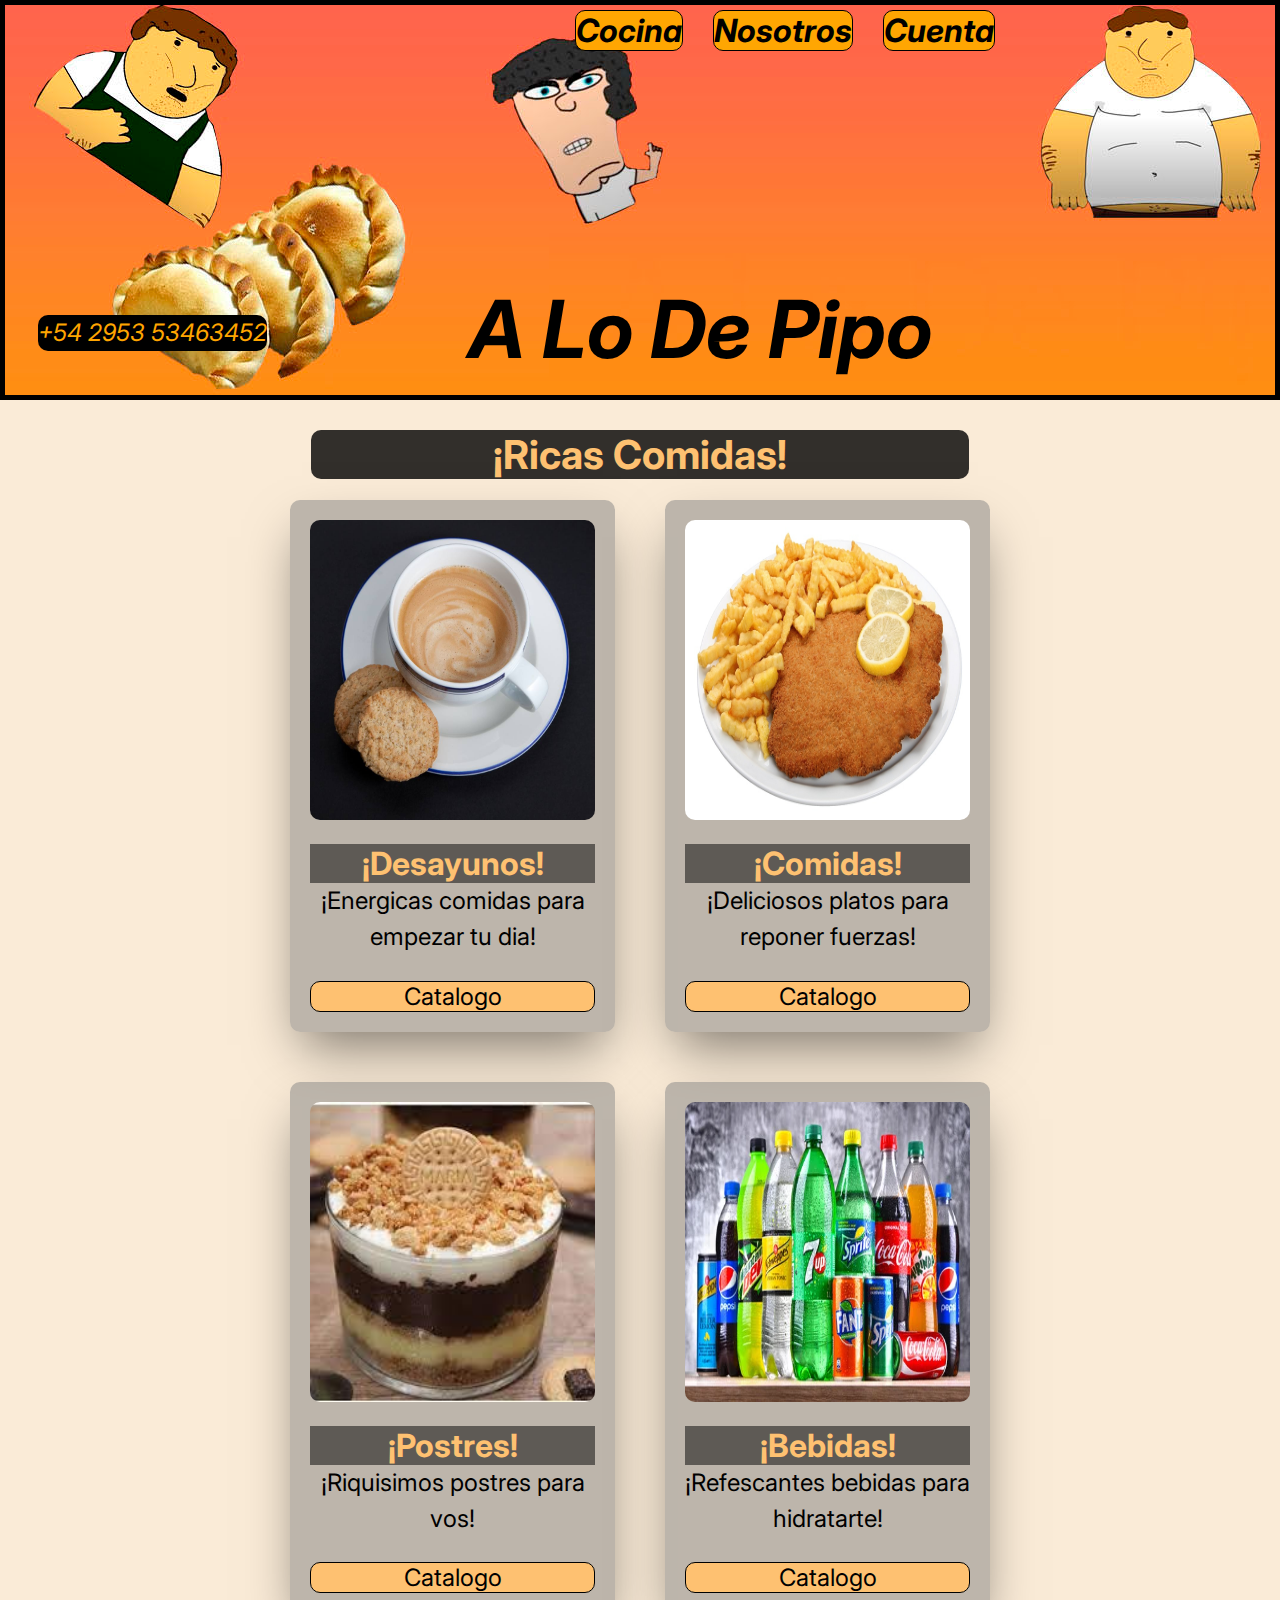
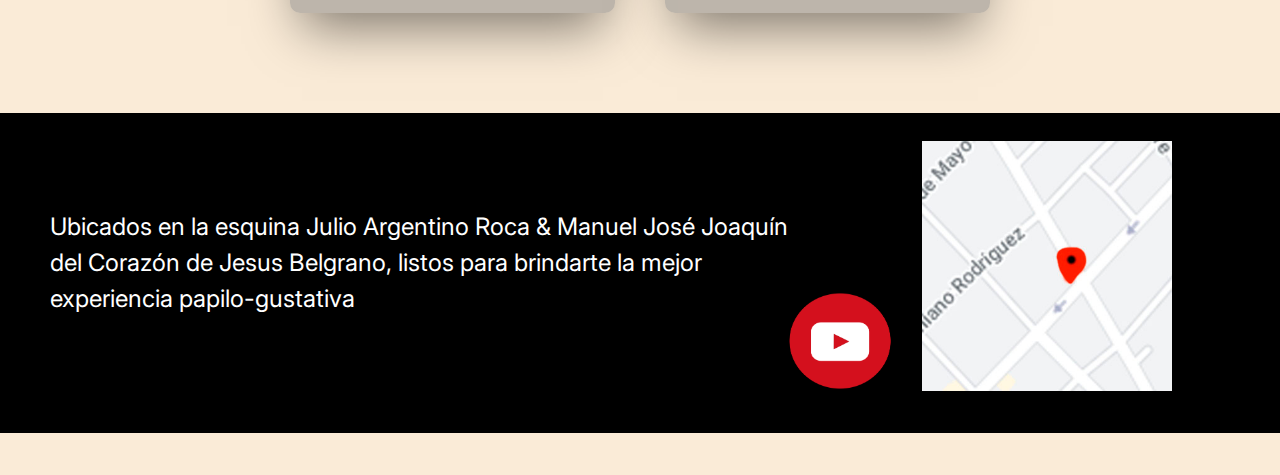
==== index.html @ 3f677324 "inicio de proyecto" ====
<!DOCTYPE html>
<html lang="en">

<head>
  <!--Generales default-->
  <meta charset="UTF-8" />
  <meta http-equiv="X-UA-Compatible" content="IE=edge" />
  <meta name="viewport" content="width=device-width, initial-scale=1.0" />
  <title>A Lo De Pipo</title>

  <!--Estilos-->
  <link rel="stylesheet" href="./Styles/style.css">

  <!--Fuentes-->
  <link rel="preconnect" href="https://fonts.googleapis.com">
  <link rel="preconnect" href="https://fonts.gstatic.com" crossorigin>
  <link href="https://fonts.googleapis.com/css2?family=Inter:wght@100;600;900&display=swap" rel="stylesheet">
</head>

<body>
    <!--HEADER-->
  <header class="header">
    <div class="header__content container">
      <!--Navbar-->
      <nav>
        <ul class="content__navbar ">
          <li class="sections"><a href="./index.html">Cocina</a></li>
          <li class="sections"><a href="./pages/sobrenosotros.html">Nosotros</a></li>
          <li class="sections"><a href="./pages/cuenta.html">Cuenta</a></li>
        </ul>
        <span>🌭</span>
      </nav>
      <!--Telefono-->
      <p class="numero_contacto">+54 2953 53463452</p>
    </div>
    <!--Titulo principal-->
    <h1 class="h1">A Lo De Pipo</h1>
  </header>

    <!--MAIN-->
  <main>
    <!--Encabezado principal-->
    <section class="menu container">
      <h2 class="menu__title">¡Ricas Comidas!</h2>
      <div class="menu__grid">

    <!--Tarjetas-->
        <article class="card container">
          <div class="card__header">
            <img src="./Assets/desayuno.jpg" alt="desayuno" width="300" height="300" />
          </div>
          <h3 class="card__title">¡Desayunos!</h3>
          <p class="card__description">
            ¡Energicas comidas para empezar tu dia!
          </p>
          <a class="card__link" href="./pagina de comidas/desayunos.html">Catalogo</a>
        </article>

        <article class="card container">
          <div class="card__header">
            <img src="./Assets/milanesa.jpg" alt="comidas" width="300" height="300" />
          </div>
          <h3 class="card__title">¡Comidas!</h3>
          <p class="card__description">
            ¡Deliciosos platos para reponer fuerzas!
          </p>
          <a class="card__link" href="./pagina de comidas/comidas.html">Catalogo</a>
        </article>

        <article class="card container">
          <div class="card__header">
            <img src="./Assets/postre.jpg" alt="postre" width="300" height="300" />
          </div>
          <h3 class="card__title">¡Postres!</h3>
          <p class="card__description">¡Riquisimos postres para vos!</p>
          <a class="card__link" href="./pagina de comidas/postres.html">Catalogo</a>
        </article>

        <article class="card container">
          <div class="card__header">
            <img src="./Assets/Bebidas.jpg" alt="bebidas" width="300" height="300" />
          </div>
          <h3 class="card__title">¡Bebidas!</h3>
          <p class="card__description">¡Refescantes bebidas para hidratarte!</p>
          <a class="card__link" href="./pagina de comidas/bebidas.html">Catalogo</a>
        </article>
      </div>

    </section>
  </main>

    <!--FOOTER-->
  <footer>
    <!--Texto de footer-->
    <div class="texto_footer">
      <p>Ubicados en la esquina Julio Argentino Roca & Manuel José Joaquín del Corazón de Jesus Belgrano, listos para
        brindarte la mejor experiencia papilo-gustativa</p>
    </div>
    <!--footer media-->
    <div class="media_footer">
      <a href="https://youtu.be/0sx2lYN2UpE?t=75"><img src="./Assets/YoutubeLogo.png" alt="YTlogo" width="150"height="100"></a>
      <img src="./Assets/map.jpg" alt="mapa" width="250" height="250">
    </div>
  </footer>
</body>

</html>
---- Styles/style.css ----
/*Cosas Generales*/
* {
    margin: 0;
    padding: 0;
    box-sizing: border-box;
    font-family: 'Inter', sans-serif;
  }
  
header{
    background-image: url(../Assets/header.jpg);
    height: 25rem;
    border: 5px solid black;
}

body {
    background-color: antiquewhite;
}

footer{
    background-color: black;
    height: 20rem;
}
 
a {
    text-decoration: none;
}
  
p {
    line-height: 1.5;
}
  
ul {
    list-style-type: none;
}
  
span{
    display: none;
}
  
 
      /*Contenedores*/
  .container {
    max-width: 1300px;
    margin: 0 auto;
  }

  .container__2 {
    max-width: 1300px;
    max-height: 500px;
    margin: 0 auto;
  }
  
  /*Cosas globales de Header*/

  .header {
    background-image: url(../Assets/header.jpg);
    color: black;
    height: 400px;
  }
  
  .h1 {
    font-size: 600%;
    text-align: center;
    position: relative; top: 12rem;
    font-style: italic;
  }

  .numero_contacto {
    background-color: black;
    color: orange;
    font-size: 200%;
    font-style: oblique;
    position: absolute; top: 21rem;
    border-radius: 10px;
  }

        /*Cosas de Navbar*/

  .header__content {
    display: flex;
    justify-content: space-between;
  }
  
  
  .content__navbar {
    display: flex;
    position: relative;
    left: 185%;
  }
  
  .sections {
    color: black;
    background-color: rgb(255, 166, 2, 1);
    border-color: black;
    border: 1px solid black;
    border-radius: 10px;
    font-size: 200%;
    font-style: oblique;
    position: relative; 
    top: 5px;
    overflow: hidden;
    text-decoration: none;
    transform: 0.1s;
  }

  .sections:hover {
    transform: scale(0.9);
    background-color: rgba(0, 0, 0, .8);
  }

  .content__navbar li {
    margin: 0 15px;
  }
  
  .content__navbar li a {
    color: black;
    font-weight: bold;
  }

  .content__navbar li a:hover {
    color: rgb(255, 166, 2, 1);
    font-weight: bold;
  }

  /*Cosas de Body*/

      /*Cajas Main de Cocina*/
      
  .card {
    background-color: rgb(128, 128, 128, 0.5);
    padding: 20px;
    border-radius: 10px;
    box-shadow: 0 25px 50px -12px rgba(0, 0, 0, 0.5);
  }

  .card:hover {
    transform: scale(1.1); 
    background-color: rgb(255, 166, 2, .6);
  }
  
  .card__header {
    position: relative;
  }
  
  .card__header img {
    width: 100%;
    border-radius: 10px;
    margin-bottom: 20px;
  }

  .card h3 {
    text-align: center;
    font-size: 200%;
    background-color: rgba(0, 0, 0, 0.5);
    color: #fec171;
  }

  .card p {
    color: black;
    text-align: center;
    font-size: 150%;
  }
  
  .card a {
    font-size: 150%;
    color: black;
    background-color: #fec171 ;
    border: 1px solid black;
    border-radius: 10px;
    display: block;
    justify-content: center;
    text-align: center;;
    margin-top: 2vw;
    transform: 0.2s;
  }

  .card a:hover {
    transform: scale(115%)
  }

    /*Encabezados Comidas y Cuenta*/

  .menu {
    margin-top: 30px;
    margin-bottom: 100px;
  }
  
  .menu__title {
    color: #fec171;
    background-color: rgba(0, 0, 0, .8);
    text-align: center;
    font-size: 250%;
    margin: 3%;
    border-radius: 10px;
  }
      /*Grid aplicado en Main*/

  .menu__grid {
    display: grid;
    grid-template-columns: repeat(4, 1fr);
    gap: 50px;
  }

    /*Cosas de Caja de Cuenta*/

      /*Contenedor principal*/
  .cuenta__caja {
    width: 600px;
    height: 450px;
    background-color: rgba(0, 0, 0, .8);
    font-size: 200%;
    padding: 20px;
    margin: 20px;
    position: relative;
    margin-top: 2%;
    margin-left: 0%;
    left: 27%;
    text-align: center;
    color: #fec171;
    border-radius: 10px;
    display: block;
    justify-content: center;
    line-height: 10%;
  }
      /*Textos y cajas contenedoras*/

  .cuenta__caja label, input{
    font-size: 100%px;
    color: black;
    background-color: #fec171 ;
    border: 1px solid black;
    border-radius: 10px;
    display: flex;
    justify-content: center;
    text-align: center;
    line-height: 40px;
    margin-top: 3%;
    flex-direction: column;
    width: 100%;
}
    /* Boton de caja de cuenta*/

  .cuenta__caja button{
    font-size: 150%px;
    color: black;
    background-color: #fec171 ;
    border: 1px solid black;
    border-radius: 10px;
    display: inline-block;
    justify-content: center;
    text-align: center;
    line-height: 300%;
    width: 70%;
    margin-top: 7%;
 }

    /*Cosas sobre Main de Sobre Nosotros*/

    /*Aplicaciones a caja contenedora de encabezado*/
 .caja__texto {
  color: #fec171;
    background-color: rgba(0, 0, 0, .8);
    width: 30%;
    font-size: 200%;
    position: relative;
    text-align: center;
    top: 1rem;
    left: 1rem;
    border-radius: 10px;
 }
    /*Texto de encabezado*/

 .caja__nosotros {
  display: grid;
  grid-template-columns: 1fr;
  width: 100%;
  height: 100%;
  background-color: rgba(0, 0, 0, .8);
  color: #fec171;
  max-width: 80%;
  margin-top: 2%;
  margin-bottom: 2%;
  border-radius: 10px;
 }

    /*Caja principal*/

  .caja__pipo {
    margin: 1%;
  }

  /* Texto de Caja informacion quienes somos*/
.caja__pipo p {
  max-width: 60%;
  text-align: center;
  display: block;
  font-size: 140%;
  position: relative;
  left: 35%;
  bottom: 23rem;
}
    /*Imagen de Sobre Nosotros*/

.caja__pipo img {
  position: relative;
  top: 3rem;
  width: 30%;
  border-radius: 10px;

}

  /*Cosas Footer*/

  /*Aplicaciones a texto*/
  .texto_footer {
    color: white;
    font-size: 150%;
    max-width: 60%;
    position: relative;
    top: 30%;
    margin-left: 50px;
  }
    /* Aplicaciones media */
   .media_footer {
    display: inline;
    position: relative;
    left: 70%;
    bottom: 20px;
  }

  /* ---------------RESOLUCION 1440px--------------- */

  @media (max-width: 1440px) {

  /* Navbar */
      .content__navbar {
        left: 60%;
      }

  /* Titulo */
      .h1 {
        font-size: 500%;
        top: 60%; left: 35%;
        max-width: 500px;
      }

  /* Contacto */
      .numero_contacto {
        font-size: 170%;
        top: 35%; left: 77%;
      }

  /* Grids y contenedores*/
      .menu__grid {
       grid-template-columns: repeat(2, 1fr);
      } 

      .container {
        max-width: 700px;
      }

  /* Aplicaciones media */
      .media_footer {
        left: 60%;
        bottom: 25%;
      }

   }

   /* ---------------RESOLUCION 1280px--------------- */

  @media (max-width: 1280px) {

    /* Navbar */
      .content__navbar {
        left: 60%;
      }
  
    /* Contacto */
      .numero_contacto {
        font-size: 150%;
        top: 35%; left: 3%;
      }
  
    /* Aplicaciones media */
      .media_footer {
        left: 60%;
        bottom: 25%;
      }
  
    }

   /* ---------------RESOLUCION 1024px--------------- */

  @media (max-width: 1024px) {

    /* Navbar */
      .content__navbar {
        left: 75%;
      }
  
    /* Titulo */
      .h1 {
        font-size: 450%;
        max-width: 450px;
      }
  
    /* Contacto */
      .numero_contacto {
        font-size: 130%;
        top: 37%; left: 3%;
      }
  
      .menu__title {
        font-size: 200%;
      }

      .card {
        width: 80%;
        height: 100%;
      }

      .card img {
        width: 100%;
        height: 200px;
      }

      .card h3 {
        font-size: 150%;
      }
    
      .card p {
        font-size: 110%;
      }
      
      .card a {
        font-size: 100%;
      }

    /* Texto footer */
      .texto_footer {
        max-width: 50%;
        top: 30%;
        margin-left: 5%;
      }
  
    /* Aplicaciones media */
      .media_footer {
          left: 50%;
          bottom: 35%;
      }
  
    }

   /* ---------------RESOLUCION 990px--------------- */

  @media (max-width: 990px) {

    /* Navbar */
      .content__navbar {
        left: 60%;
      }
  
    /* Titulo */
      .h1 {
        top: 65%; left: 37%;
      }
  
      .container {
          max-width: 660px;
      }
  
      .menu__title {
        font-size: 200%;
      }

    /* Texto footer */
      .texto_footer {
        max-width: 90%;
      }
  
    /* Aplicaciones media */
      .media_footer {
        display: none;
      }
  
    }

  /* ---------------RESOLUCION 768px--------------- */

  @media (max-width: 768px) {

    /* Navbar */
    .content__navbar {
      left: 40%;
    }

    /* Titulo */
    .h1 {
      font-size: 400%;
      top: 68%; 
    }

    /* Contacto */
    .numero_contacto {
      top: 38%;
    }

    /* Aplicaciones media */
    .media_footer {
      display: none;
    }

   }

/* ---------------RESOLUCION 425px--------------- */

  @media (max-width: 425px) {

  /* Navbar */
    .content__navbar {
      left: -7%;
      font-size: 70%;
    }

  /* Titulo */
    .h1 {
      font-size: 300%;
      top: 75%; left: 0%;
    }

  /* Contacto */
    .numero_contacto {
      display: none;
    }

  /* Grids y contenedores*/
    .menu__grid {
       grid-template-columns: 1fr;
     } 

    .container {
        max-width: 300px;
    }

  /* Texto footer */
    .texto_footer {
        font-size: 130%;
        max-width: 90%;
        top: 10%;
        margin-left: 5%;
    }

  /* Aplicaciones media */
    .media_footer {
      display: none;
    }

   }

   /* ---------------RESOLUCION 375px--------------- */

  @media (max-width: 375px) {

  /* Navbar */
    .content__navbar {
      left: -5%;
      font-size: 60%;
    }

  /* Contacto */
    .numero_contacto {
      display: none;
    }

  /* Texto footer */
    .texto_footer {
      font-size: 100%;
      max-width: 90%;
    }

  /* Aplicaciones media */
    .media_footer {
      display: none;
    }

   }

   /* ---------------RESOLUCION 320px--------------- */
  @media (max-width: 320px) {

    /* esto seria el boton del menu de hamburguesa */
    span{
        display: flex;
        font-size: 300%;
        flex-direction: row;
      }

    .content__navbar {
        display: none;
      }

    .h1 {
      font-size: 250%;
      text-align: center;
      top: 65%;
    }

    .numero_contacto {
      display: none;
    }

    .menu__title {
      font-size: 170%;
    }

    .container {
        max-width: 250px;
    }

      /* Aplicaciones media */
    .media_footer {
      display: none;
    }

   }
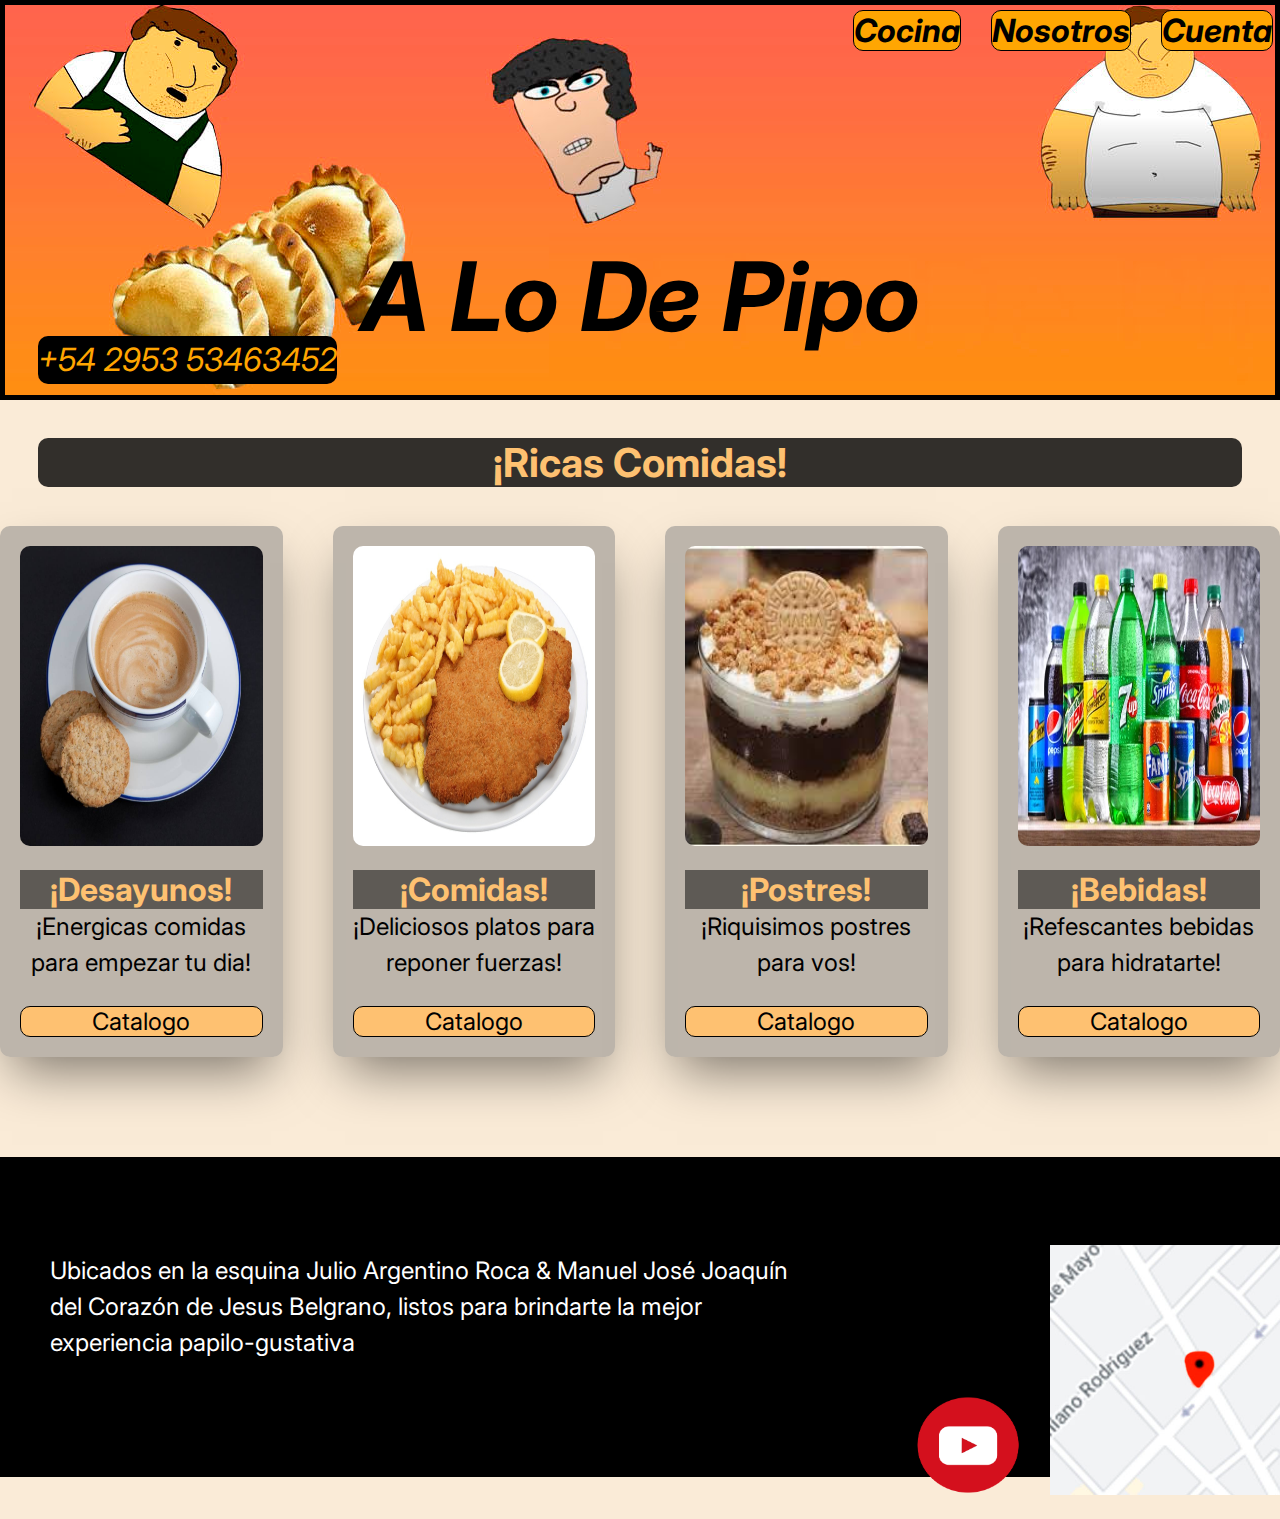
==== commit d5ac9c96: "sass aplicado a todo excepto medias query y correcciones varias" ====
--- a/index.html
+++ b/index.html
@@ -9,7 +9,7 @@
   <title>A Lo De Pipo</title>
 
   <!--Estilos-->
-  <link rel="stylesheet" href="./Styles/style.css">
+  <link rel="stylesheet" href="./css/style.css">
 
   <!--Fuentes-->
   <link rel="preconnect" href="https://fonts.googleapis.com">
--- a/css/style.css
+++ b/css/style.css
@@ -0,0 +1,410 @@
+@media (max-width: 1280px) {
+  /* Navbar */
+  .content__navbar {
+    left: 60%; }
+  /* Contacto */
+  .numero_contacto {
+    font-size: 150%;
+    top: 35%;
+    left: 3%; }
+  /* Aplicaciones media */
+  .media_footer {
+    left: 60%;
+    bottom: 25%; } }
+
+/* ---------------RESOLUCION 1024px--------------- */
+@media (max-width: 1024px) {
+  /* Navbar */
+  .content__navbar {
+    left: 75%; }
+  /* Titulo */
+  .h1 {
+    font-size: 450%;
+    max-width: 450px; }
+  /* Contacto */
+  .numero_contacto {
+    font-size: 130%;
+    top: 37%;
+    left: 3%; }
+  .menu__title {
+    font-size: 200%; }
+  .card {
+    width: 80%;
+    height: 100%; }
+  .card img {
+    width: 100%;
+    height: 200px; }
+  .card h3 {
+    font-size: 150%; }
+  .card p {
+    font-size: 110%; }
+  .card a {
+    font-size: 100%; }
+  /* Texto footer */
+  .texto_footer {
+    max-width: 50%;
+    top: 30%;
+    margin-left: 5%; }
+  /* Aplicaciones media */
+  .media_footer {
+    left: 50%;
+    bottom: 35%; } }
+
+/* ---------------RESOLUCION 990px--------------- */
+@media (max-width: 990px) {
+  /* Navbar */
+  .content__navbar {
+    left: 60%; }
+  /* Titulo */
+  .h1 {
+    top: 65%;
+    left: 37%; }
+  .container {
+    max-width: 660px; }
+  .menu__title {
+    font-size: 200%; }
+  /* Texto footer */
+  .texto_footer {
+    max-width: 90%; }
+  /* Aplicaciones media */
+  .media_footer {
+    display: none; } }
+
+/* ---------------RESOLUCION 768px--------------- */
+@media (max-width: 768px) {
+  /* Navbar */
+  .content__navbar {
+    left: 40%; }
+  /* Titulo */
+  .h1 {
+    font-size: 400%;
+    top: 68%; }
+  /* Contacto */
+  .numero_contacto {
+    top: 38%; }
+  /* Aplicaciones media */
+  .media_footer {
+    display: none; } }
+
+/* ---------------RESOLUCION 425px--------------- */
+@media (max-width: 425px) {
+  /* Navbar */
+  .content__navbar {
+    left: -7%;
+    font-size: 70%; }
+  /* Titulo */
+  .h1 {
+    font-size: 300%;
+    top: 75%;
+    left: 0%; }
+  /* Contacto */
+  .numero_contacto {
+    display: none; }
+  /* Grids y contenedores*/
+  .menu__grid {
+    grid-template-columns: 1fr; }
+  .container {
+    max-width: 300px; }
+  /* Texto footer */
+  .texto_footer {
+    font-size: 130%;
+    max-width: 90%;
+    top: 10%;
+    margin-left: 5%; }
+  /* Aplicaciones media */
+  .media_footer {
+    display: none; } }
+
+/* ---------------RESOLUCION 375px--------------- */
+@media (max-width: 375px) {
+  /* Navbar */
+  .content__navbar {
+    left: -5%;
+    font-size: 60%; }
+  /* Contacto */
+  .numero_contacto {
+    display: none; }
+  /* Texto footer */
+  .texto_footer {
+    font-size: 100%;
+    max-width: 90%; }
+  /* Aplicaciones media */
+  .media_footer {
+    display: none; } }
+
+/* ---------------RESOLUCION 320px--------------- */
+@media (max-width: 320px) {
+  /* esto seria el boton del menu de hamburguesa */
+  span {
+    display: flex;
+    font-size: 300%;
+    flex-direction: row; }
+  .content__navbar {
+    display: none; }
+  .h1 {
+    font-size: 250%;
+    text-align: center;
+    top: 65%; }
+  .numero_contacto {
+    display: none; }
+  .menu__title {
+    font-size: 170%; }
+  .container {
+    max-width: 250px; }
+  /* Aplicaciones media */
+  .media_footer {
+    display: none; } }
+
+* {
+  margin: 0;
+  padding: 0;
+  box-sizing: border-box;
+  font-family: 'Inter', sans-serif; }
+
+header {
+  background-image: url(../Assets/header.jpg);
+  height: 25rem;
+  border: 5px solid black; }
+
+body {
+  background-color: antiquewhite; }
+
+footer {
+  background-color: black;
+  height: 20rem; }
+
+a {
+  text-decoration: none; }
+
+p {
+  line-height: 1.5; }
+
+ul {
+  list-style-type: none; }
+
+span {
+  display: none; }
+
+.container {
+  max-width: 1300px;
+  margin: 0 auto; }
+
+.container__2 {
+  max-width: 1300px;
+  max-height: 500px;
+  margin: 0 auto; }
+
+.header {
+  background-image: url(../Assets/header.jpg);
+  color: black;
+  height: 400px; }
+  .header__content {
+    display: flex;
+    justify-content: space-between; }
+
+.h1 {
+  font-size: 600%;
+  text-align: center;
+  position: relative;
+  top: 12rem;
+  font-style: italic; }
+
+.numero_contacto {
+  background-color: black;
+  color: orange;
+  font-size: 200%;
+  font-style: oblique;
+  position: absolute;
+  top: 21rem;
+  border-radius: 10px; }
+
+.sections {
+  color: black;
+  background-color: #ffa602;
+  border-color: black;
+  border: 1px solid black;
+  border-radius: 10px;
+  font-size: 200%;
+  font-style: oblique;
+  position: relative;
+  top: 5px;
+  overflow: hidden;
+  text-decoration: none;
+  transform: 0.1s; }
+  .sections:hover {
+    transform: scale(0.9);
+    background-color: #000000cc; }
+
+.content__navbar {
+  display: flex;
+  position: relative;
+  left: 185%; }
+  .content__navbar li {
+    margin: 0 15px; }
+  .content__navbar a {
+    color: black;
+    font-weight: bold; }
+  .content__navbar a:hover {
+    color: #ffa602;
+    font-weight: bold; }
+
+.card {
+  background-color: #80808080;
+  padding: 20px;
+  border-radius: 10px;
+  box-shadow: 0 25px 50px -12px #00000080; }
+  .card:hover {
+    transform: scale(1.1);
+    background-color: #ffa60299; }
+  .card__header {
+    position: relative; }
+    .card__header img {
+      width: 100%;
+      border-radius: 10px;
+      margin-bottom: 20px; }
+  .card h3 {
+    text-align: center;
+    font-size: 200%;
+    background-color: #00000080;
+    color: #fec171; }
+  .card p {
+    color: black;
+    text-align: center;
+    font-size: 150%; }
+  .card a {
+    font-size: 150%;
+    color: black;
+    background-color: #fec171;
+    border: 1px solid black;
+    border-radius: 10px;
+    display: block;
+    justify-content: center;
+    text-align: center;
+    margin-top: 2vw;
+    transform: 0.2s; }
+    .card a:hover {
+      transform: scale(115%); }
+
+.menu {
+  margin-top: 30px;
+  margin-bottom: 100px; }
+  .menu__title {
+    color: #fec171;
+    background-color: #000000cc;
+    text-align: center;
+    font-size: 250%;
+    margin: 3%;
+    border-radius: 10px; }
+  .menu__grid {
+    display: grid;
+    grid-template-columns: repeat(4, 1fr);
+    gap: 50px; }
+
+.cuenta__caja {
+  width: 600px;
+  height: 450px;
+  background-color: #000000cc;
+  font-size: 200%;
+  padding: 20px;
+  margin: 20px;
+  position: relative;
+  margin-top: 2%;
+  margin-left: 0%;
+  left: 27%;
+  text-align: center;
+  color: #fec171;
+  border-radius: 10px;
+  display: block;
+  justify-content: center;
+  line-height: 10%; }
+  .cuenta__caja label {
+    font-size: 100%;
+    color: #fec171;
+    background-color: #000000cc;
+    border: 1px solid black;
+    border-radius: 10px;
+    display: flex;
+    justify-content: center;
+    text-align: center;
+    line-height: 40px;
+    margin-top: 3%;
+    flex-direction: column;
+    width: 100%; }
+  .cuenta__caja input {
+    font-size: 100%;
+    color: #fec171;
+    background-color: #000000cc;
+    border: 1px solid black;
+    border-radius: 10px;
+    display: flex;
+    justify-content: center;
+    text-align: center;
+    line-height: 40px;
+    margin-top: 3%;
+    flex-direction: column;
+    width: 100%; }
+  .cuenta__caja button {
+    font-size: 70%;
+    color: #fec171;
+    background-color: #000000cc;
+    border: 1px solid black;
+    border-radius: 10px;
+    display: inline-block;
+    justify-content: center;
+    text-align: center;
+    line-height: 300%;
+    width: 70%;
+    margin-top: 7%; }
+
+.caja__texto {
+  color: #fec171;
+  background-color: #000000cc;
+  width: 30%;
+  font-size: 200%;
+  position: relative;
+  text-align: center;
+  top: 1rem;
+  left: 1rem;
+  border-radius: 10px; }
+
+.caja__nosotros {
+  display: grid;
+  grid-template-columns: 1fr;
+  width: 100%;
+  height: 100%;
+  background-color: #000000cc;
+  color: #fec171;
+  max-width: 80%;
+  margin-top: 2%;
+  margin-bottom: 2%;
+  border-radius: 10px; }
+
+.caja__pipo {
+  margin: 1%; }
+  .caja__pipo p {
+    max-width: 60%;
+    text-align: center;
+    display: block;
+    font-size: 140%;
+    position: relative;
+    left: 35%;
+    bottom: 23rem; }
+  .caja__pipo img {
+    position: relative;
+    top: 3rem;
+    width: 30%;
+    border-radius: 10px; }
+
+.texto_footer {
+  color: white;
+  font-size: 150%;
+  max-width: 60%;
+  position: relative;
+  top: 30%;
+  margin-left: 50px; }
+
+.media_footer {
+  display: inline;
+  position: relative;
+  left: 70%;
+  bottom: 20px; }
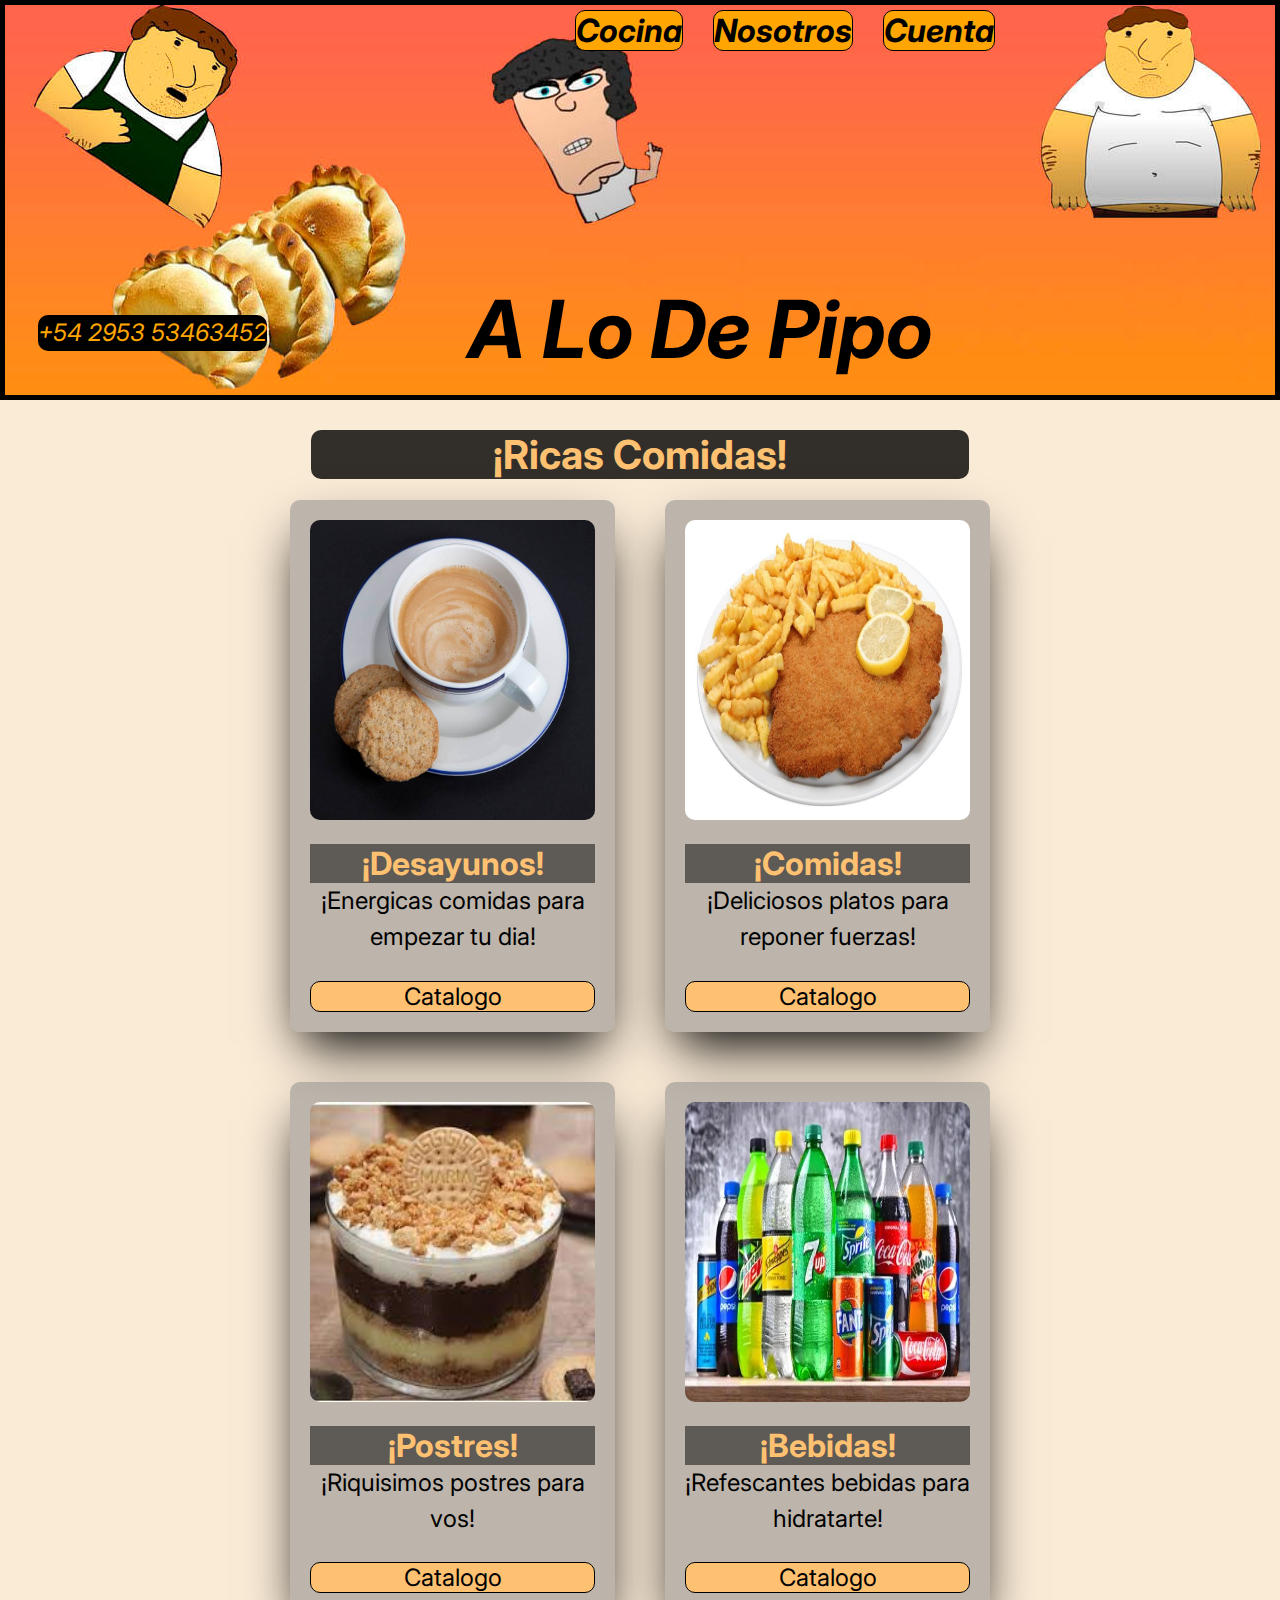
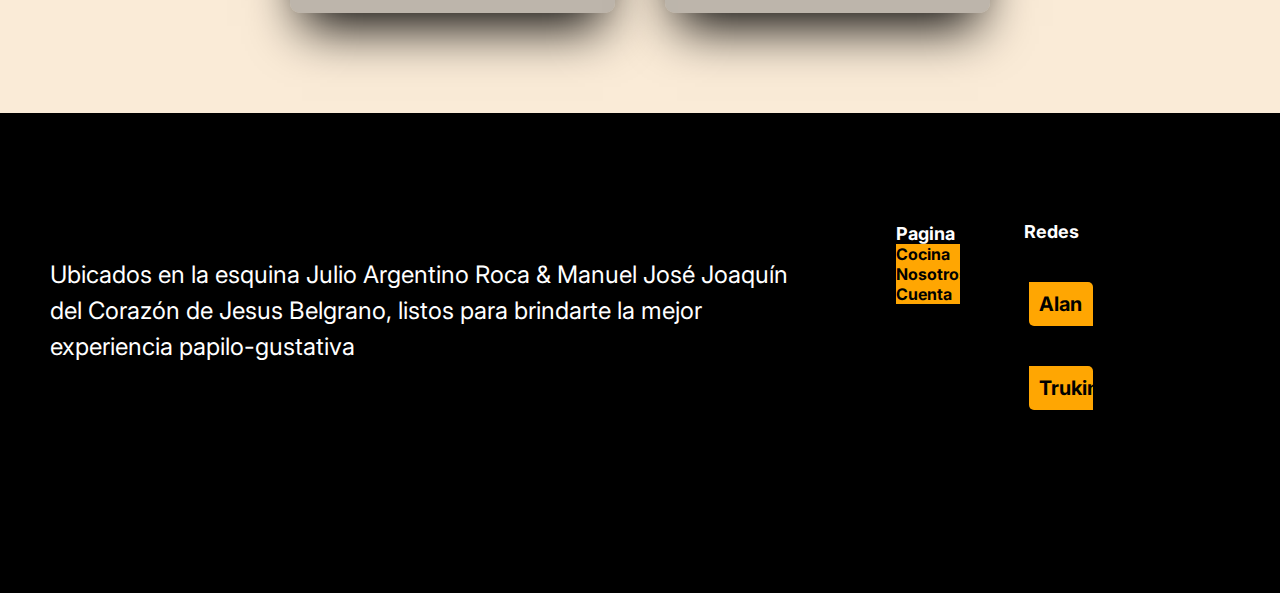
==== commit 5f2ea7a9: "SASS 2 Y SEO APLICADO" ====
--- a/index.html
+++ b/index.html
@@ -7,7 +7,8 @@
   <meta http-equiv="X-UA-Compatible" content="IE=edge" />
   <meta name="viewport" content="width=device-width, initial-scale=1.0" />
   <title>A Lo De Pipo</title>
-
+  <meta name="description" content="Ricas comidas para tu paladar a los mejores precios">
+  <meta name="keywords" content="Rotiseria, HTML, Pipo, Empanadas, Comidas, Rico, Bebidas, Desayunos"> 
   <!--Estilos-->
   <link rel="stylesheet" href="./css/style.css">
 
@@ -23,7 +24,7 @@
     <div class="header__content container">
       <!--Navbar-->
       <nav>
-        <ul class="content__navbar ">
+        <ul class="content__navbar">
           <li class="sections"><a href="./index.html">Cocina</a></li>
           <li class="sections"><a href="./pages/sobrenosotros.html">Nosotros</a></li>
           <li class="sections"><a href="./pages/cuenta.html">Cuenta</a></li>
@@ -41,7 +42,7 @@
   <main>
     <!--Encabezado principal-->
     <section class="menu container">
-      <h2 class="menu__title">¡Ricas Comidas!</h2>
+      <h2 class="titulo">¡Ricas Comidas!</h2>
       <div class="menu__grid">
 
     <!--Tarjetas-->
@@ -53,7 +54,7 @@
           <p class="card__description">
             ¡Energicas comidas para empezar tu dia!
           </p>
-          <a class="card__link" href="./pagina de comidas/desayunos.html">Catalogo</a>
+          <a class="boton" href="./pagina de comidas/desayunos.html">Catalogo</a>
         </article>
 
         <article class="card container">
@@ -64,7 +65,7 @@
           <p class="card__description">
             ¡Deliciosos platos para reponer fuerzas!
           </p>
-          <a class="card__link" href="./pagina de comidas/comidas.html">Catalogo</a>
+          <a class="boton" href="./pagina de comidas/comidas.html">Catalogo</a>
         </article>
 
         <article class="card container">
@@ -73,7 +74,7 @@
           </div>
           <h3 class="card__title">¡Postres!</h3>
           <p class="card__description">¡Riquisimos postres para vos!</p>
-          <a class="card__link" href="./pagina de comidas/postres.html">Catalogo</a>
+          <a class="boton" href="./pagina de comidas/postres.html">Catalogo</a>
         </article>
 
         <article class="card container">
@@ -82,7 +83,7 @@
           </div>
           <h3 class="card__title">¡Bebidas!</h3>
           <p class="card__description">¡Refescantes bebidas para hidratarte!</p>
-          <a class="card__link" href="./pagina de comidas/bebidas.html">Catalogo</a>
+          <a class="boton" href="./pagina de comidas/bebidas.html">Catalogo</a>
         </article>
       </div>
 
@@ -97,10 +98,19 @@
         brindarte la mejor experiencia papilo-gustativa</p>
     </div>
     <!--footer media-->
-    <div class="media_footer">
-      <a href="https://youtu.be/0sx2lYN2UpE?t=75"><img src="./Assets/YoutubeLogo.png" alt="YTlogo" width="150"height="100"></a>
-      <img src="./Assets/map.jpg" alt="mapa" width="250" height="250">
-    </div>
+    <section class="map">
+      <div class="map__redes">
+        <h6>Redes</h6>
+        <a href="https://www.instagram.com/alan_axel_hansen/" class="link-instagram1">Alan</a>
+        <a href="https://www.instagram.com/produccionestrukini/" class="link-instagram2">Trukini</a>
+      </div>
+      <div class="map__pagina">
+        <h6>Pagina</h6>
+        <a href="./index.html">Cocina</a>
+        <a href="./pages/sobrenosotros.html">Nosotros</a>
+        <a href="./pages/cuenta.html">Cuenta</a>
+      </div>
+    </section>
   </footer>
 </body>
 
--- a/css/style.css
+++ b/css/style.css
@@ -1,160 +1,3 @@
-@media (max-width: 1280px) {
-  /* Navbar */
-  .content__navbar {
-    left: 60%; }
-  /* Contacto */
-  .numero_contacto {
-    font-size: 150%;
-    top: 35%;
-    left: 3%; }
-  /* Aplicaciones media */
-  .media_footer {
-    left: 60%;
-    bottom: 25%; } }
-
-/* ---------------RESOLUCION 1024px--------------- */
-@media (max-width: 1024px) {
-  /* Navbar */
-  .content__navbar {
-    left: 75%; }
-  /* Titulo */
-  .h1 {
-    font-size: 450%;
-    max-width: 450px; }
-  /* Contacto */
-  .numero_contacto {
-    font-size: 130%;
-    top: 37%;
-    left: 3%; }
-  .menu__title {
-    font-size: 200%; }
-  .card {
-    width: 80%;
-    height: 100%; }
-  .card img {
-    width: 100%;
-    height: 200px; }
-  .card h3 {
-    font-size: 150%; }
-  .card p {
-    font-size: 110%; }
-  .card a {
-    font-size: 100%; }
-  /* Texto footer */
-  .texto_footer {
-    max-width: 50%;
-    top: 30%;
-    margin-left: 5%; }
-  /* Aplicaciones media */
-  .media_footer {
-    left: 50%;
-    bottom: 35%; } }
-
-/* ---------------RESOLUCION 990px--------------- */
-@media (max-width: 990px) {
-  /* Navbar */
-  .content__navbar {
-    left: 60%; }
-  /* Titulo */
-  .h1 {
-    top: 65%;
-    left: 37%; }
-  .container {
-    max-width: 660px; }
-  .menu__title {
-    font-size: 200%; }
-  /* Texto footer */
-  .texto_footer {
-    max-width: 90%; }
-  /* Aplicaciones media */
-  .media_footer {
-    display: none; } }
-
-/* ---------------RESOLUCION 768px--------------- */
-@media (max-width: 768px) {
-  /* Navbar */
-  .content__navbar {
-    left: 40%; }
-  /* Titulo */
-  .h1 {
-    font-size: 400%;
-    top: 68%; }
-  /* Contacto */
-  .numero_contacto {
-    top: 38%; }
-  /* Aplicaciones media */
-  .media_footer {
-    display: none; } }
-
-/* ---------------RESOLUCION 425px--------------- */
-@media (max-width: 425px) {
-  /* Navbar */
-  .content__navbar {
-    left: -7%;
-    font-size: 70%; }
-  /* Titulo */
-  .h1 {
-    font-size: 300%;
-    top: 75%;
-    left: 0%; }
-  /* Contacto */
-  .numero_contacto {
-    display: none; }
-  /* Grids y contenedores*/
-  .menu__grid {
-    grid-template-columns: 1fr; }
-  .container {
-    max-width: 300px; }
-  /* Texto footer */
-  .texto_footer {
-    font-size: 130%;
-    max-width: 90%;
-    top: 10%;
-    margin-left: 5%; }
-  /* Aplicaciones media */
-  .media_footer {
-    display: none; } }
-
-/* ---------------RESOLUCION 375px--------------- */
-@media (max-width: 375px) {
-  /* Navbar */
-  .content__navbar {
-    left: -5%;
-    font-size: 60%; }
-  /* Contacto */
-  .numero_contacto {
-    display: none; }
-  /* Texto footer */
-  .texto_footer {
-    font-size: 100%;
-    max-width: 90%; }
-  /* Aplicaciones media */
-  .media_footer {
-    display: none; } }
-
-/* ---------------RESOLUCION 320px--------------- */
-@media (max-width: 320px) {
-  /* esto seria el boton del menu de hamburguesa */
-  span {
-    display: flex;
-    font-size: 300%;
-    flex-direction: row; }
-  .content__navbar {
-    display: none; }
-  .h1 {
-    font-size: 250%;
-    text-align: center;
-    top: 65%; }
-  .numero_contacto {
-    display: none; }
-  .menu__title {
-    font-size: 170%; }
-  .container {
-    max-width: 250px; }
-  /* Aplicaciones media */
-  .media_footer {
-    display: none; } }
-
 * {
   margin: 0;
   padding: 0;
@@ -171,7 +14,7 @@
 
 footer {
   background-color: black;
-  height: 20rem; }
+  height: 30rem; }
 
 a {
   text-decoration: none; }
@@ -188,15 +31,14 @@
 .container {
   max-width: 1300px;
   margin: 0 auto; }
-
-.container__2 {
-  max-width: 1300px;
-  max-height: 500px;
-  margin: 0 auto; }
+  .container__2 {
+    max-width: 1300px;
+    max-height: 500px;
+    margin: 0 auto; }
 
 .header {
   background-image: url(../Assets/header.jpg);
-  color: black;
+  color: #000000;
   height: 400px; }
   .header__content {
     display: flex;
@@ -210,8 +52,8 @@
   font-style: italic; }
 
 .numero_contacto {
-  background-color: black;
-  color: orange;
+  background-color: #000000;
+  color: #ffa602;
   font-size: 200%;
   font-style: oblique;
   position: absolute;
@@ -219,10 +61,10 @@
   border-radius: 10px; }
 
 .sections {
-  color: black;
+  color: #000000;
   background-color: #ffa602;
-  border-color: black;
-  border: 1px solid black;
+  border-color: #000000;
+  border: 1px solid #000000;
   border-radius: 10px;
   font-size: 200%;
   font-style: oblique;
@@ -242,7 +84,7 @@
   .content__navbar li {
     margin: 0 15px; }
   .content__navbar a {
-    color: black;
+    color: #000000;
     font-weight: bold; }
   .content__navbar a:hover {
     color: #ffa602;
@@ -252,7 +94,7 @@
   background-color: #80808080;
   padding: 20px;
   border-radius: 10px;
-  box-shadow: 0 25px 50px -12px #00000080; }
+  box-shadow: 0 25px 50px -12px; }
   .card:hover {
     transform: scale(1.1);
     background-color: #ffa60299; }
@@ -268,37 +110,39 @@
     background-color: #00000080;
     color: #fec171; }
   .card p {
-    color: black;
+    color: #000000;
     text-align: center;
     font-size: 150%; }
-  .card a {
-    font-size: 150%;
-    color: black;
-    background-color: #fec171;
-    border: 1px solid black;
-    border-radius: 10px;
-    display: block;
-    justify-content: center;
-    text-align: center;
-    margin-top: 2vw;
-    transform: 0.2s; }
-    .card a:hover {
-      transform: scale(115%); }
+
+.boton, .cuenta__caja button {
+  font-size: 150%;
+  color: #000000;
+  background-color: #fec171;
+  border: 1px solid #000000;
+  border-radius: 10px;
+  display: block;
+  justify-content: center;
+  text-align: center;
+  margin-top: 2vw;
+  transform: 0.2s; }
+  .boton:hover, .cuenta__caja button:hover {
+    transform: scale(115%); }
 
 .menu {
   margin-top: 30px;
   margin-bottom: 100px; }
-  .menu__title {
-    color: #fec171;
-    background-color: #000000cc;
-    text-align: center;
-    font-size: 250%;
-    margin: 3%;
-    border-radius: 10px; }
   .menu__grid {
     display: grid;
     grid-template-columns: repeat(4, 1fr);
     gap: 50px; }
+
+.titulo {
+  color: #fec171;
+  background-color: #000000cc;
+  text-align: center;
+  font-size: 250%;
+  margin: 3%;
+  border-radius: 10px; }
 
 .cuenta__caja {
   width: 600px;
@@ -321,7 +165,7 @@
     font-size: 100%;
     color: #fec171;
     background-color: #000000cc;
-    border: 1px solid black;
+    border: 1px solid #000000;
     border-radius: 10px;
     display: flex;
     justify-content: center;
@@ -334,7 +178,7 @@
     font-size: 100%;
     color: #fec171;
     background-color: #000000cc;
-    border: 1px solid black;
+    border: 1px solid #000000;
     border-radius: 10px;
     display: flex;
     justify-content: center;
@@ -343,18 +187,6 @@
     margin-top: 3%;
     flex-direction: column;
     width: 100%; }
-  .cuenta__caja button {
-    font-size: 70%;
-    color: #fec171;
-    background-color: #000000cc;
-    border: 1px solid black;
-    border-radius: 10px;
-    display: inline-block;
-    justify-content: center;
-    text-align: center;
-    line-height: 300%;
-    width: 70%;
-    margin-top: 7%; }
 
 .caja__texto {
   color: #fec171;
@@ -396,7 +228,7 @@
     border-radius: 10px; }
 
 .texto_footer {
-  color: white;
+  color: #ffffff;
   font-size: 150%;
   max-width: 60%;
   position: relative;
@@ -408,3 +240,242 @@
   position: relative;
   left: 70%;
   bottom: 20px; }
+
+.map {
+  display: grid; }
+  .map h6 {
+    color: white;
+    font-size: large; }
+  .map__redes {
+    position: relative;
+    left: 80%; }
+  .map__pagina {
+    position: relative;
+    left: 70%;
+    color: #ffa602;
+    max-width: 5%;
+    bottom: 280%; }
+    .map__pagina a {
+      display: block;
+      background-color: #ffa602;
+      color: black;
+      font-weight: bold; }
+
+.link-instagram1 {
+  margin: 40px 5px;
+  padding: 10px;
+  border-radius: 0 5px;
+  color: black;
+  background-color: #ffa602;
+  font-size: 20px;
+  font-weight: bold;
+  display: flex;
+  max-width: 5%;
+  position: relative; }
+
+.link-instagram2 {
+  margin: 40px 5px;
+  padding: 10px;
+  border-radius: 0 5px;
+  color: black;
+  background-color: #ffa602;
+  font-size: 20px;
+  font-weight: bold;
+  display: flex;
+  max-width: 5%;
+  position: relative; }
+
+@media (max-width: 1440px) {
+  .content__navbar {
+    left: 60%; }
+  .h1 {
+    font-size: 500%;
+    top: 60%;
+    left: 35%;
+    max-width: 500px; }
+  .numero_contacto {
+    font-size: 170%;
+    top: 35%;
+    left: 77%; }
+  .menu__grid {
+    grid-template-columns: repeat(2, 1fr); }
+  .container {
+    max-width: 700px; }
+  .caja__texto {
+    font-size: 150%; }
+  .caja__nosotros {
+    height: 100%; }
+  .caja__pipo p {
+    font-size: 120%;
+    bottom: 17rem; }
+  .caja__pipo img {
+    top: 6rem;
+    width: 30%; }
+  .caja__pipo .media_footer {
+    left: 60%;
+    bottom: 25%; }
+  .coso {
+    display: none; } }
+
+@media (max-width: 1280px) {
+  .content__navbar {
+    left: 60%; }
+  .numero_contacto {
+    font-size: 150%;
+    top: 35%;
+    left: 3%; }
+  .caja__nosotros {
+    height: 400px; }
+  .caja__pipo p {
+    font-size: 100%;
+    bottom: 14rem; }
+  .caja__pipo img {
+    top: 4rem; }
+  .media_footer {
+    left: 60%;
+    bottom: 25%; } }
+
+@media (max-width: 1024px) {
+  .content__navbar {
+    left: 75%; }
+  .h1 {
+    font-size: 450%;
+    max-width: 450px; }
+  .numero_contacto {
+    font-size: 130%;
+    top: 37%;
+    left: 3%; }
+  .menu__title {
+    font-size: 200%; }
+  .card {
+    width: 80%;
+    height: 100%; }
+    .card img {
+      width: 100%;
+      height: 200px; }
+    .card h3 {
+      font-size: 150%; }
+    .card p {
+      font-size: 110%; }
+    .card a {
+      font-size: 100%; }
+  .caja__texto {
+    font-size: 120%; }
+  .caja__nosotros {
+    height: 400px; }
+  .caja__pipo p {
+    left: 38%;
+    bottom: 14rem; }
+  .caja__pipo img {
+    top: 3rem;
+    width: 35%; }
+  .caja__pipo .texto_footer {
+    max-width: 50%;
+    top: 30%;
+    margin-left: 5%; }
+  .caja__pipo .media_footer {
+    left: 50%;
+    bottom: 35%; } }
+
+@media (max-width: 990px) {
+  .content__navbar {
+    left: 60%; }
+  .h1 {
+    top: 65%;
+    left: 37%; }
+  .container {
+    max-width: 660px; }
+  .menu__title {
+    font-size: 200%; }
+  .texto_footer {
+    max-width: 90%; }
+  .media_footer {
+    display: none; } }
+
+@media (max-width: 768px) {
+  .content__navbar {
+    left: 40%; }
+  .h1 {
+    font-size: 400%;
+    top: 68%; }
+  .numero_contacto {
+    top: 38%; }
+  .caja__texto {
+    font-size: 100%; }
+  .caja__nosotros {
+    height: 600px; }
+  .caja__pipo p {
+    font-size: 90%;
+    left: 5%;
+    top: 1rem;
+    max-width: 90%; }
+  .caja__pipo img {
+    display: flex;
+    position: relative;
+    top: 30%;
+    left: 30%; }
+  .caja__pipo .media_footer {
+    display: none; } }
+
+@media (max-width: 425px) {
+  .content__navbar {
+    left: -7%;
+    font-size: 70%; }
+  .h1 {
+    font-size: 300%;
+    top: 75%;
+    left: 0%; }
+  .numero_contacto {
+    display: none; }
+  .menu__grid {
+    grid-template-columns: 1fr; }
+  .container {
+    max-width: 300px; }
+  .caja__texto {
+    font-size: 100%; }
+  .caja__nosotros {
+    height: 900px; }
+  .caja__pipo p {
+    font-size: 90%;
+    left: 5%;
+    top: 1rem;
+    max-width: 90%; }
+  .texto_footer {
+    font-size: 130%;
+    max-width: 90%;
+    top: 10%;
+    margin-left: 5%; }
+  .media_footer {
+    display: none; } }
+
+@media (max-width: 375px) {
+  .content__navbar {
+    left: -5%;
+    font-size: 60%; }
+  .numero_contacto {
+    display: none; }
+  .texto_footer {
+    font-size: 100%;
+    max-width: 90%; }
+  .media_footer {
+    display: none; } }
+
+@media (max-width: 320px) {
+  span {
+    display: flex;
+    font-size: 300%;
+    flex-direction: row; }
+  .content__navbar {
+    display: none; }
+  .h1 {
+    font-size: 250%;
+    text-align: center;
+    top: 65%; }
+  .numero_contacto {
+    display: none; }
+  .menu__title {
+    font-size: 170%; }
+  .container {
+    max-width: 250px; }
+  .media_footer {
+    display: none; } }
